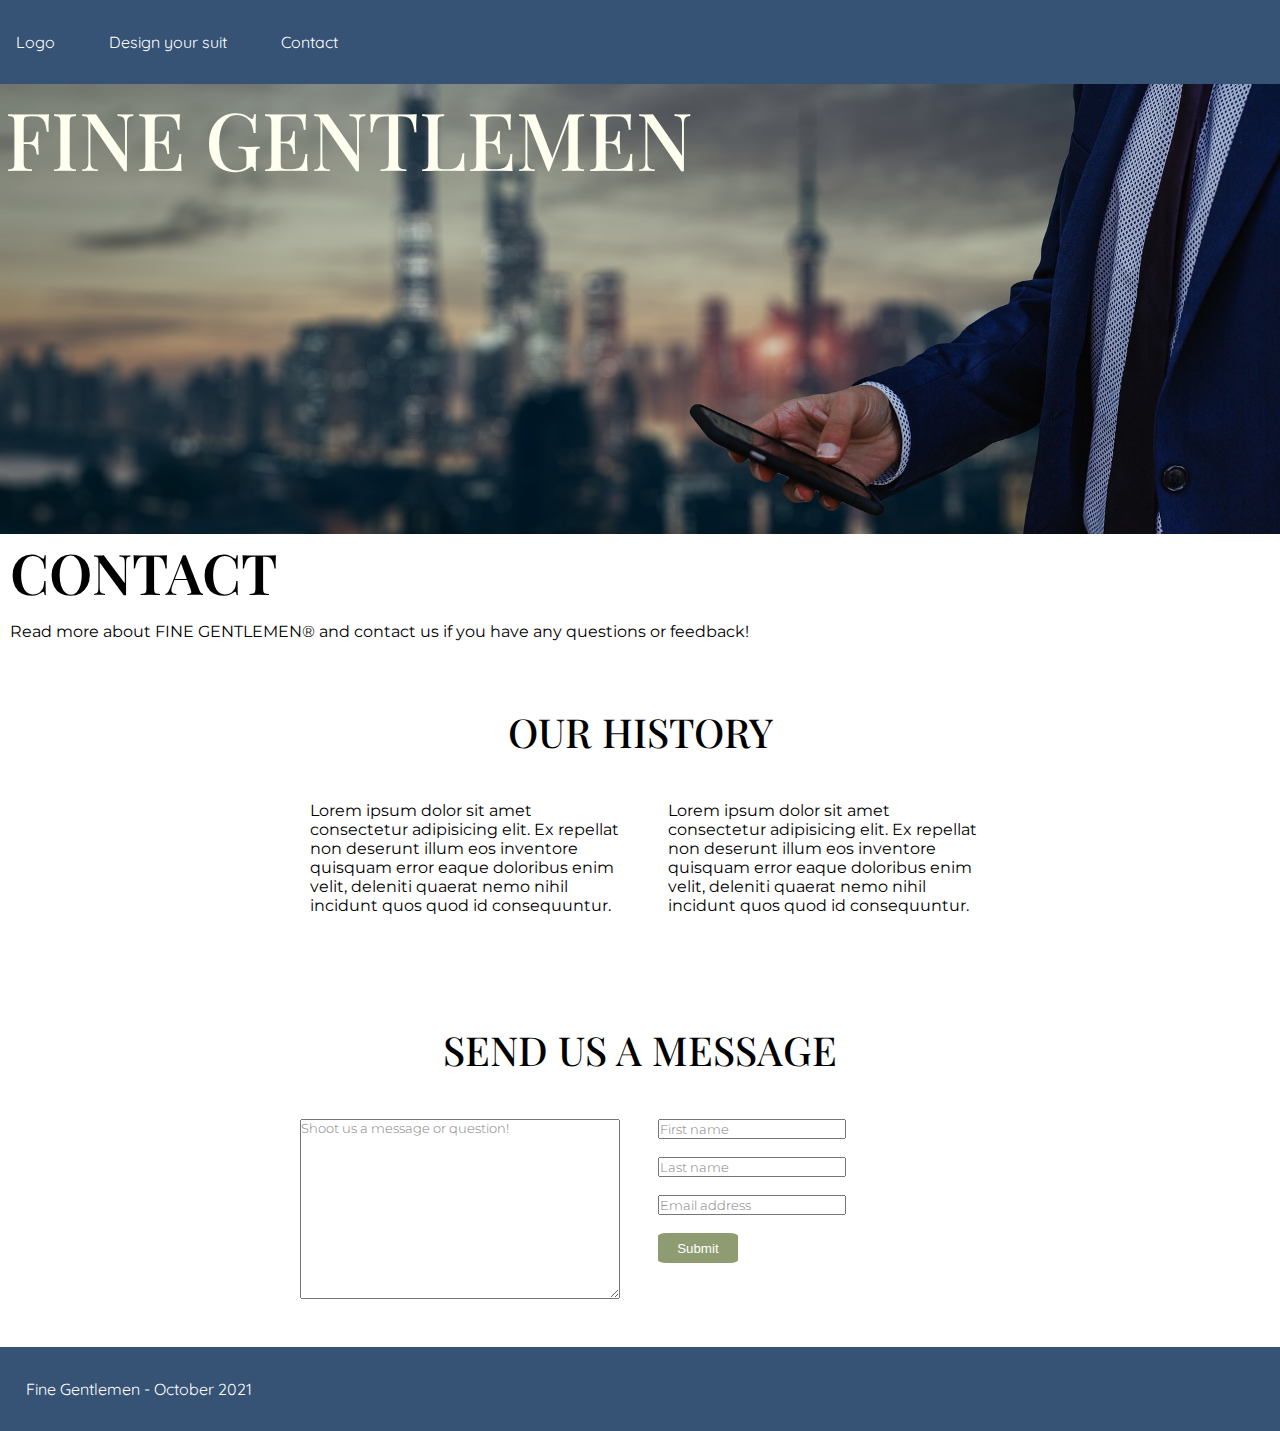
==== contact.html @ cbd55cff "Contact page and styling (footer, header, fonts)" ====
<!DOCTYPE html>
<html lang="en">
  <head>
    <meta charset="UTF-8" />
    <meta name="viewport" content="width=device-width, initial-scale=1.0" />
    <meta name="robots" content="noindex" />
    <link rel="preconnect" href="https://fonts.googleapis.com" />
    <link rel="preconnect" href="https://fonts.gstatic.com" crossorigin />
    <link href="https://fonts.googleapis.com/css2?family=Cinzel:wght@600&family=Quicksand:wght@300&display=swap" rel="stylesheet" />
    <style>
        @import url('https://fonts.googleapis.com/css2?family=Lora:wght@500&family=Montserrat:wght@300;400&family=Playfair+Display:wght@500;600&display=swap');
        </style>
    <link rel="stylesheet" href="style.css" />
    <title>Suit Configurator - Contact</title>
  </head>
  <body>
    <header>
      <nav>
        <a class="nav-text" href="index.html">Logo</a>
        <a class="nav-text" href="index.html">Design your suit</a>
        <a class="nav-text" href="contact.html">Contact</a>
      </nav>
    </header>

    <section id="splashContact">
        <div>
            <h1 class="splash-text ivory">FINE GENTLEMEN</h1>
        </div>
    </section>

    <section>
        <div>
            <h2 class="xl-text">CONTACT</h2>
            <p>Read more about FINE GENTLEMEN® and contact us if you have any questions or feedback!</p>
        </div>
    </section>

    <section id="someContactText">
        <h3 class="med-text">OUR HISTORY</h3>
        <div id="twoColumns">
            <div class="columnContainer left">
                <p>Lorem ipsum dolor sit amet consectetur adipisicing elit. Ex repellat non deserunt illum eos inventore quisquam error eaque doloribus enim velit, deleniti quaerat nemo nihil incidunt quos quod id consequuntur.</p>
            </div>
            <div class="columnContainer right">
                <p>Lorem ipsum dolor sit amet consectetur adipisicing elit. Ex repellat non deserunt illum eos inventore quisquam error eaque doloribus enim velit, deleniti quaerat nemo nihil incidunt quos quod id consequuntur.</p>
            </div>
        </div>
    </section>

    <section id="contactForm">
        <h3 class="med-text">SEND US A MESSAGE</h3>
        <div id="twoColumns">
            <div class="columnContainer left">
                <textarea name="comment" id="messageForm" class="formStuff" form="usrform">Shoot us a message or question!</textarea>
            </div>
            <div class="columnContainer right">
                <form action="/action_page.php">
                    <input type="text" id="fname" class="formStuff" value="First name"><br><br>
                    <input type="text" id="lname" class="formStuff" value="Last name"><br><br>
                    <input type="text" id="ename" class="formStuff" value="Email address"><br><br>
                    <input type="submit" id="submitButton" class="button" value="Submit">
                </form> 
            </div>
        </div>
    </section>
    
    <footer>
        <p class="nav-text">Fine Gentlemen - October 2021</p>
      </footer>
</body>
</html>
---- style.css ----
* {
  margin: 0;
  padding: 0;
  box-sizing: border-box;
}

html {
  overflow-x: hidden;
}

img {
  width: 100%;
}
#Suit_img {
  height: 60rem;
  width: 20rem;
  margin: 2rem;
  margin-left: 16rem;
}

/* GENERAL STYLING */
header {
  background-color: #365275;
  color: white;
  padding: 2rem 1rem;
}

main {
  background-color: #fcf8f8;
}

footer {
  background-color: #365275;
  color: white;
  padding: 2rem 1rem;
}

ul,
li {
  list-style: none;
}

a {
  text-decoration: none;
}

p {
  margin-left: 10px;
  font-family: "montserrat", sans-serif;
  font-weight: 400;
}

.splash-text {
  font-family: "Playfair Display", serif;
  font-size: 5rem;
  margin-left: 5px;
  font-weight: 500;
}

.ivory {
  color: ivory;
}

.xl-text {
  font-family: "Playfair Display", serif;
  font-size: 3.5rem;
  margin-left: 10px;
  padding-bottom: 1%;
  font-weight: 600;
}

.med-text {
  font-family: "Playfair Display", serif;
  font-size: 2.5rem;
  padding-top: 5%;
  font-weight: 500;
  text-align: center;
}

.menu-header-text {
  font-family: "Quicksand", sans-serif;
  font-size: 2.3rem;
  padding: 1rem 0 1rem 1rem;
}

.menu-text {
  font-family: "Quicksand", sans-serif;
  font-size: 1.8rem;
  padding: 1rem 1rem 1rem;
}

.attribute-header {
  display: flex;
  text-align: center;
}

.nav-text {
  font-family: "Quicksand", sans-serif;
  font-size: 1rem;
  color: white;
  margin-right: 4%;
}

.flyout-content {
  padding-left: 1rem;
}

/* SPLASH */
#splashMain {
  width: 100vw;
  height: 50vh;
  background-image: url("images/splash.jpg");
  background-size: cover;
  background-repeat: no-repeat;
  display: grid;
  background-position: 56% 48%;
  grid-template-columns: 1fr 1fr 1fr;
  grid-template-rows: 1fr 1fr 1fr;
}

#splashMain div {
  grid-column: 1/3;
  grid-row: 1/3;
}

#splashContact {
  width: 100vw;
  height: 50vh;
  background-image: url("images/phoneGuy.jpg");
  background-size: cover;
  background-repeat: no-repeat;
  display: grid;
  background-position: 54% 67%;
  grid-template-columns: 1fr 1fr 1fr;
  grid-template-rows: 1fr 1fr 1fr;
}

#splashContact div {
  grid-column: 1/3;
  grid-row: 1/3;
}

/* CONFIGURATOR */
#configurator {
  display: grid;
  grid-template-columns: 3fr 2fr;
}

#menu {
  display: grid;
  grid-template-columns: 1fr 1fr;
}

#product-preview .hide {
  opacity: 0;
}
.attribute-img {
  width: 90px;
  height: 90px;
}

.flyout-panel {
  position: absolute;
  transform: translateX(180%);
  transition: transform 0.3s;
}

.flyout-panel-display {
  transform: translateX(0%);
}

/* Options */
#attribute-panel:first-child {
  border-top: 1px solid grey;
}

li {
  border-right: 1px solid grey;
  border-bottom: 1px solid grey;
  border-left: 1px solid grey;
}

li:hover {
  background-color: #eaeaea;
}

#flyout-menu {
  border-top: 1px solid grey;
}

/* .option-selected */

/* Color swatches */
.color-swatches {
  display: flex;
  flex-direction: row;
  justify-content: space-evenly;
}

.color-active {
  outline: 3px solid orange;
}

.color {
  width: 2rem;
  height: 2rem;
  border-radius: 50%;
}

/* COLORS */
.black {
  background-color: rgb(28, 26, 26);
}

.darkblue {
  background-color: rgb(12, 32, 143);
}

.green {
  background-color: rgb(16, 99, 29);
}

.lightblue {
  background-color: rgb(142, 225, 250);
}

.mint {
  background-color: rgb(131, 255, 214);
}

.pink {
  background-color: rgb(227, 98, 162);
}

.purple {
  background-color: rgb(85, 15, 135);
}

.white {
  background-color: rgb(240, 240, 240);
}

#twoColumns {
  display: grid;
  grid-template-columns: 1fr 1fr;
  max-width: 60vw;
  padding: 2%;
  margin: 0 auto;
}

.columnContainer {
  padding: 5%;
}

#messageForm {
  width: 25vw;
  height: 20vh;
}

.formStuff {
  font-family: "montserrat", sans-serif;
  font-weight: 300;
  color: gray;
}

#submitButton {
  width: 80px;
  height: 30px;
  background-color: #8f9c72;
  border: #8f9c72;
  color: white;
  border-radius: 10%;
}

@media (orientation: portrait) and (min-width: 600px) {
  .splash-text {
    font-size: 6rem;
  }
  #splash {
    height: 65vh;
  }
}
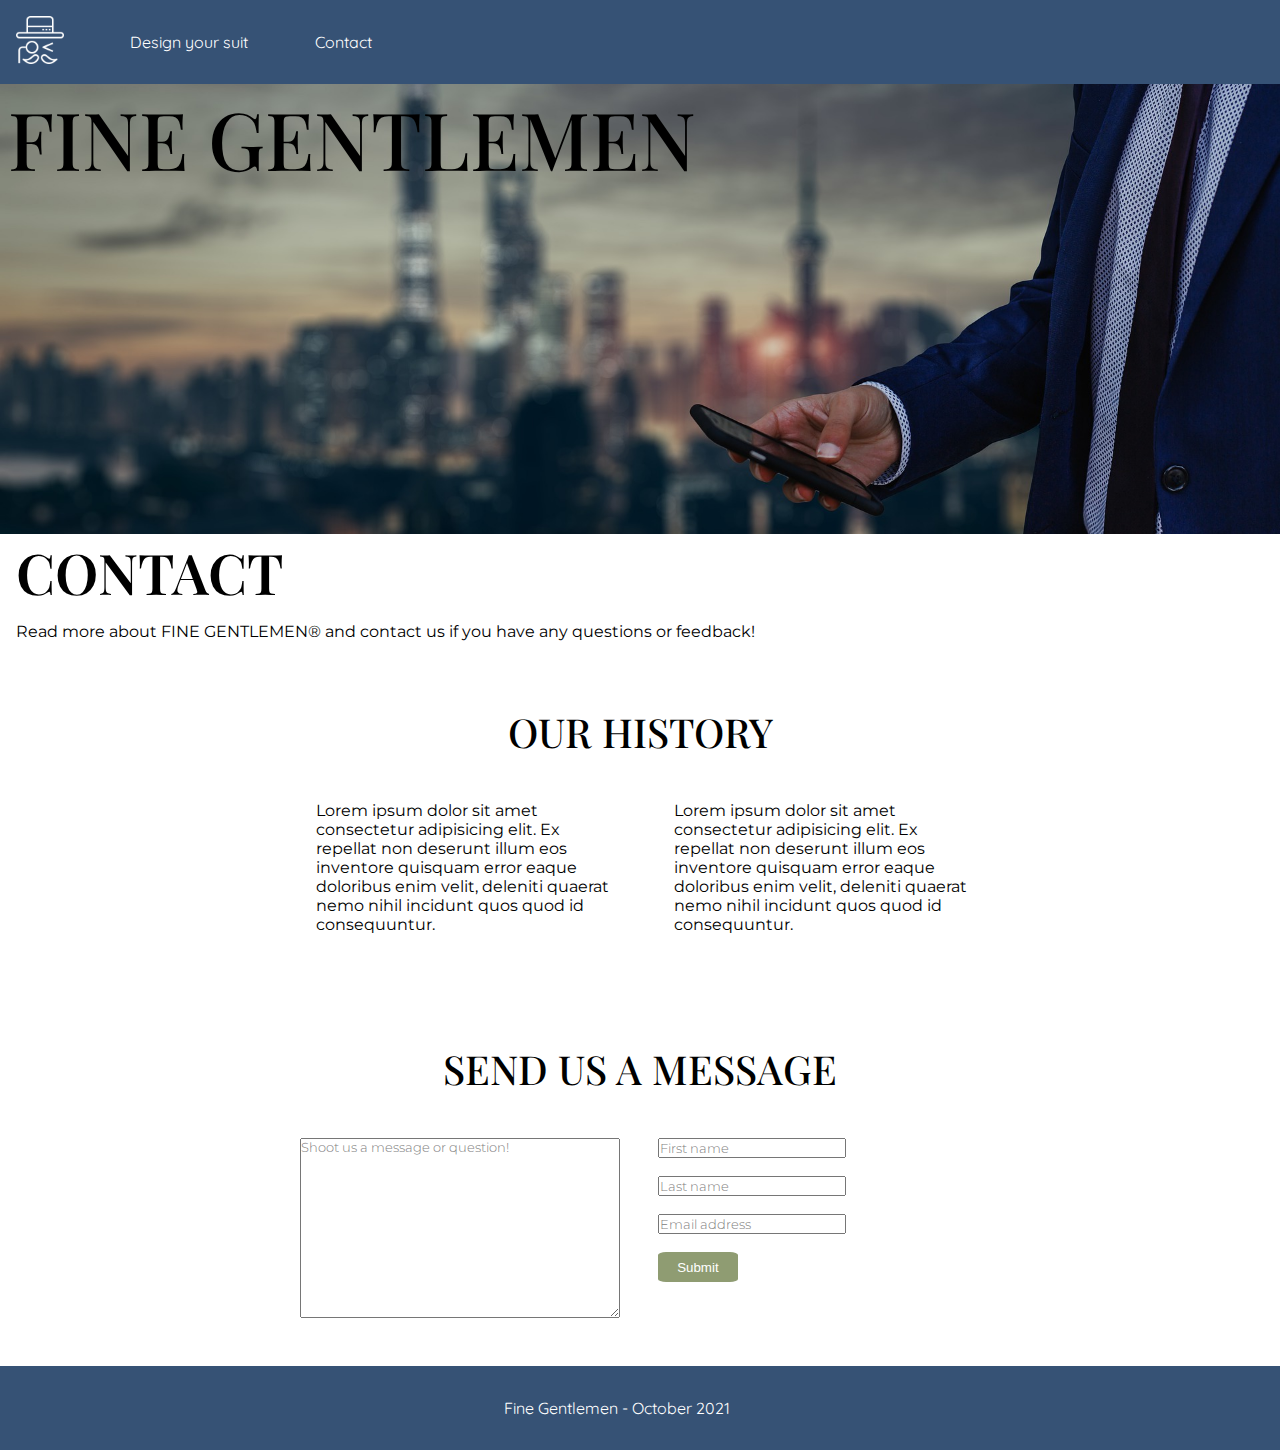
==== commit cc96263f: "Logo in Contact" ====
--- a/contact.html
+++ b/contact.html
@@ -16,7 +16,9 @@
   <body>
     <header>
       <nav>
-        <a class="nav-text" href="index.html">Logo</a>
+                <a class="nav-text" href="index.html">
+          <img class="logo-img" src="images/logo.png" alt="Man with hat and monocle" />
+        </a>
         <a class="nav-text" href="index.html">Design your suit</a>
         <a class="nav-text" href="contact.html">Contact</a>
       </nav>
@@ -68,4 +70,4 @@
         <p class="nav-text">Fine Gentlemen - October 2021</p>
       </footer>
 </body>
-</html>+</html>
--- a/style.css
+++ b/style.css
@@ -11,18 +11,46 @@
 img {
   width: 100%;
 }
-#Suit_img {
-  height: 60rem;
-  width: 20rem;
-  margin: 2rem;
-  margin-left: 16rem;
+
+#layer1 {
+  position: relative;
+  top: 0;
+  left: 0;
+}
+
+#layer2,
+#layer3,
+#layer4,
+#layer5,
+#layer6,
+#layer7 {
+  position: absolute;
+}
+
+.hidden {
+  display: none;
 }
 
 /* GENERAL STYLING */
 header {
   background-color: #365275;
   color: white;
-  padding: 2rem 1rem;
+  padding: 1rem;
+}
+
+nav {
+  display: inline;
+  height: 100%;
+  vertical-align: middle;
+}
+
+nav a {
+  display: inline-block;
+  vertical-align: middle;
+}
+
+nav a:hover {
+  color: #000;
 }
 
 main {
@@ -33,6 +61,7 @@
   background-color: #365275;
   color: white;
   padding: 2rem 1rem;
+  text-align: center;
 }
 
 ul,
@@ -44,27 +73,30 @@
   text-decoration: none;
 }
 
+/* FONTS & TYPOGRAPHY */
 p {
-  margin-left: 10px;
-  font-family: "montserrat", sans-serif;
+  margin-left: 1rem;
+  font-family: "Montserrat", sans-serif;
   font-weight: 400;
+}
+
+label {
+  font-family: "Montserrat", sans-serif;
+  font-weight: 400;
+  font-size: 1rem;
 }
 
 .splash-text {
   font-family: "Playfair Display", serif;
-  font-size: 5rem;
-  margin-left: 5px;
+  font-size: 3rem;
+  margin-left: 0.5rem;
   font-weight: 500;
-}
-
-.ivory {
-  color: ivory;
 }
 
 .xl-text {
   font-family: "Playfair Display", serif;
-  font-size: 3.5rem;
-  margin-left: 10px;
+  font-size: 2rem;
+  margin-left: 1rem;
   padding-bottom: 1%;
   font-weight: 600;
 }
@@ -79,14 +111,42 @@
 
 .menu-header-text {
   font-family: "Quicksand", sans-serif;
-  font-size: 2.3rem;
+  font-size: 1.5rem;
   padding: 1rem 0 1rem 1rem;
 }
 
 .menu-text {
   font-family: "Quicksand", sans-serif;
-  font-size: 1.8rem;
-  padding: 1rem 1rem 1rem;
+
+  display: none;
+}
+
+@media (min-width: 768px) {
+  label {
+    font-size: 1.2rem;
+  }
+
+  .splash-text {
+    font-size: 5rem;
+  }
+
+  .xl-text {
+    font-size: 3.5rem;
+  }
+
+  .med-text {
+    font-size: 2.5rem;
+  }
+
+  .menu-header-text {
+    font-size: 2.3rem;
+  }
+
+  .menu-text {
+    display: block;
+    padding: 1rem 1rem 1rem;
+    font-size: 1.6rem;
+  }
 }
 
 .attribute-header {
@@ -98,7 +158,13 @@
   font-family: "Quicksand", sans-serif;
   font-size: 1rem;
   color: white;
-  margin-right: 4%;
+  margin-right: 5%;
+}
+
+.logo-img {
+  filter: invert(100%);
+  width: 3rem;
+  height: 3rem;
 }
 
 .flyout-content {
@@ -143,30 +209,99 @@
 /* CONFIGURATOR */
 #configurator {
   display: grid;
-  grid-template-columns: 3fr 2fr;
+  grid-template-columns: 1fr 1fr;
 }
 
 #menu {
   display: grid;
-  grid-template-columns: 1fr 1fr;
+  grid-template-columns: 1fr 2fr;
+}
+
+#product-preview {
+  text-align: center;
 }
 
 #product-preview .hide {
   opacity: 0;
 }
+
+#suit_svg {
+  max-width: 150px;
+}
+
+.attribute-header {
+  display: flex;
+  padding: 1rem 0 1rem 1rem;
+}
+
 .attribute-img {
-  width: 90px;
-  height: 90px;
+  width: 10vw;
+  height: 10vw;
+}
+
+@media (min-width: 768px) {
+  #configurator {
+    display: grid;
+    grid-template-columns: 3fr 2fr;
+  }
+
+  #menu {
+    display: grid;
+    grid-template-columns: 1fr 1fr;
+  }
+
+  .attribute-img {
+    width: 4vw;
+    height: 4vw;
+  }
+
+  #suit_svg {
+    max-width: 300px;
+  }
+}
+
+#flyout-menu {
+  position: relative;
 }
 
 .flyout-panel {
   position: absolute;
-  transform: translateX(180%);
+  transform: translateX(152%);
   transition: transform 0.3s;
+  width: 33vw;
 }
 
 .flyout-panel-display {
   transform: translateX(0%);
+}
+
+@media (min-width: 768px) {
+  .flyout-panel {
+    position: absolute;
+    transform: translateX(100%);
+    transition: transform 0.3s;
+    width: 20vw;
+  }
+
+  .flyout-panel-display {
+    transform: translateX(0%);
+  }
+}
+
+.feature-chosen {
+  stroke-dasharray: 10;
+  stroke: black;
+  stroke-width: 3px;
+  animation: dash 30s linear reverse infinite;
+}
+
+@keyframes dash {
+  /*from {
+    stroke-dashoffset: 822;
+  }*/
+  to {
+    stroke-dashoffset: 1000;
+  }
 }
 
 /* Options */
@@ -188,58 +323,143 @@
   border-top: 1px solid grey;
 }
 
-/* .option-selected */
-
 /* Color swatches */
 .color-swatches {
   display: flex;
   flex-direction: row;
-  justify-content: space-evenly;
-}
-
-.color-active {
-  outline: 3px solid orange;
-}
-
+  flex-wrap: wrap;
+}
+
+/* Customize label for colored radio buttons */
 .color {
-  width: 2rem;
-  height: 2rem;
+  display: block;
+  position: relative;
+  padding-left: 3rem;
+  margin: 1.2rem 0;
+  cursor: pointer;
+  user-select: none;
+}
+
+/* Hide default radio button */
+.color input {
+  position: absolute;
+  opacity: 0;
+  cursor: pointer;
+  height: 0;
+  width: 0;
+}
+
+/* Custom radio buttons */
+.check {
+  position: absolute;
+  top: 0;
+  left: 0;
+  height: 1.5rem;
+  width: 1.5rem;
+  background-color: #eee;
   border-radius: 50%;
+}
+
+/* When the radio button is checked, add circle */
+.color input:checked ~ .check {
+  outline-offset: 2px;
+  outline: 1px solid rgb(87, 85, 85);
+}
+
+@media (min-width: 768px) {
+  .color {
+    display: block;
+    position: relative;
+    padding-left: 3.2rem;
+    margin: 1.6rem 0;
+  }
+
+  .check {
+    height: 2.5rem;
+    width: 2.5rem;
+  }
+
+  /* Create the indicator (dot- hidden when not checked) */
+  .check:after {
+    content: "";
+    position: absolute;
+    display: none;
+  }
+
+  /* Show the indicator (dot) when checked */
+  .color input:checked ~ .check:after {
+    display: block;
+  }
+
+  /* Style the indicator (dot) */
+  .color .check:after {
+    top: 0.85rem;
+    left: 0.9rem;
+    width: 0.7rem;
+    height: 0.7rem;
+    border-radius: 50%;
+    background: #eee;
+  }
+
+  /* Scale on mouse-over */
+  .color:hover input ~ .check {
+    scale: 1.25;
+    transition-duration: 0.2s;
+  }
 }
 
 /* COLORS */
 .black {
-  background-color: rgb(28, 26, 26);
+  background-color: rgb(26, 26, 26);
+  fill: rgb(26, 26, 26);
 }
 
 .darkblue {
   background-color: rgb(12, 32, 143);
+  fill: rgb(12, 32, 143);
+}
+
+.grey {
+  background-color: rgb(131, 131, 131);
+  fill: rgb(131, 131, 131);
 }
 
 .green {
   background-color: rgb(16, 99, 29);
+  fill: rgb(16, 99, 29);
 }
 
 .lightblue {
-  background-color: rgb(142, 225, 250);
+  background-color: rgb(98, 195, 225);
+  fill: rgb(98, 195, 225);
 }
 
 .mint {
-  background-color: rgb(131, 255, 214);
+  background-color: rgb(52, 216, 173);
+  fill: rgb(52, 216, 173);
+}
+
+.orange {
+  background-color: rgb(254, 138, 66);
+  fill: rgb(254, 138, 66);
 }
 
 .pink {
   background-color: rgb(227, 98, 162);
+  fill: rgb(227, 98, 162);
 }
 
 .purple {
   background-color: rgb(85, 15, 135);
-}
-
-.white {
-  background-color: rgb(240, 240, 240);
-}
-
+  fill: rgb(85, 15, 135);
+}
+
+.red {
+  background-color: rgb(159, 22, 22);
+  fill: rgb(159, 22, 22);
+}
+
+/* CONTACT PAGE */
 #twoColumns {
   display: grid;
   grid-template-columns: 1fr 1fr;
@@ -272,7 +492,7 @@
   border-radius: 10%;
 }
 
-@media (orientation: portrait) and (min-width: 600px) {
+@media (orientation: portrait) and (min-width: 768px) {
   .splash-text {
     font-size: 6rem;
   }
